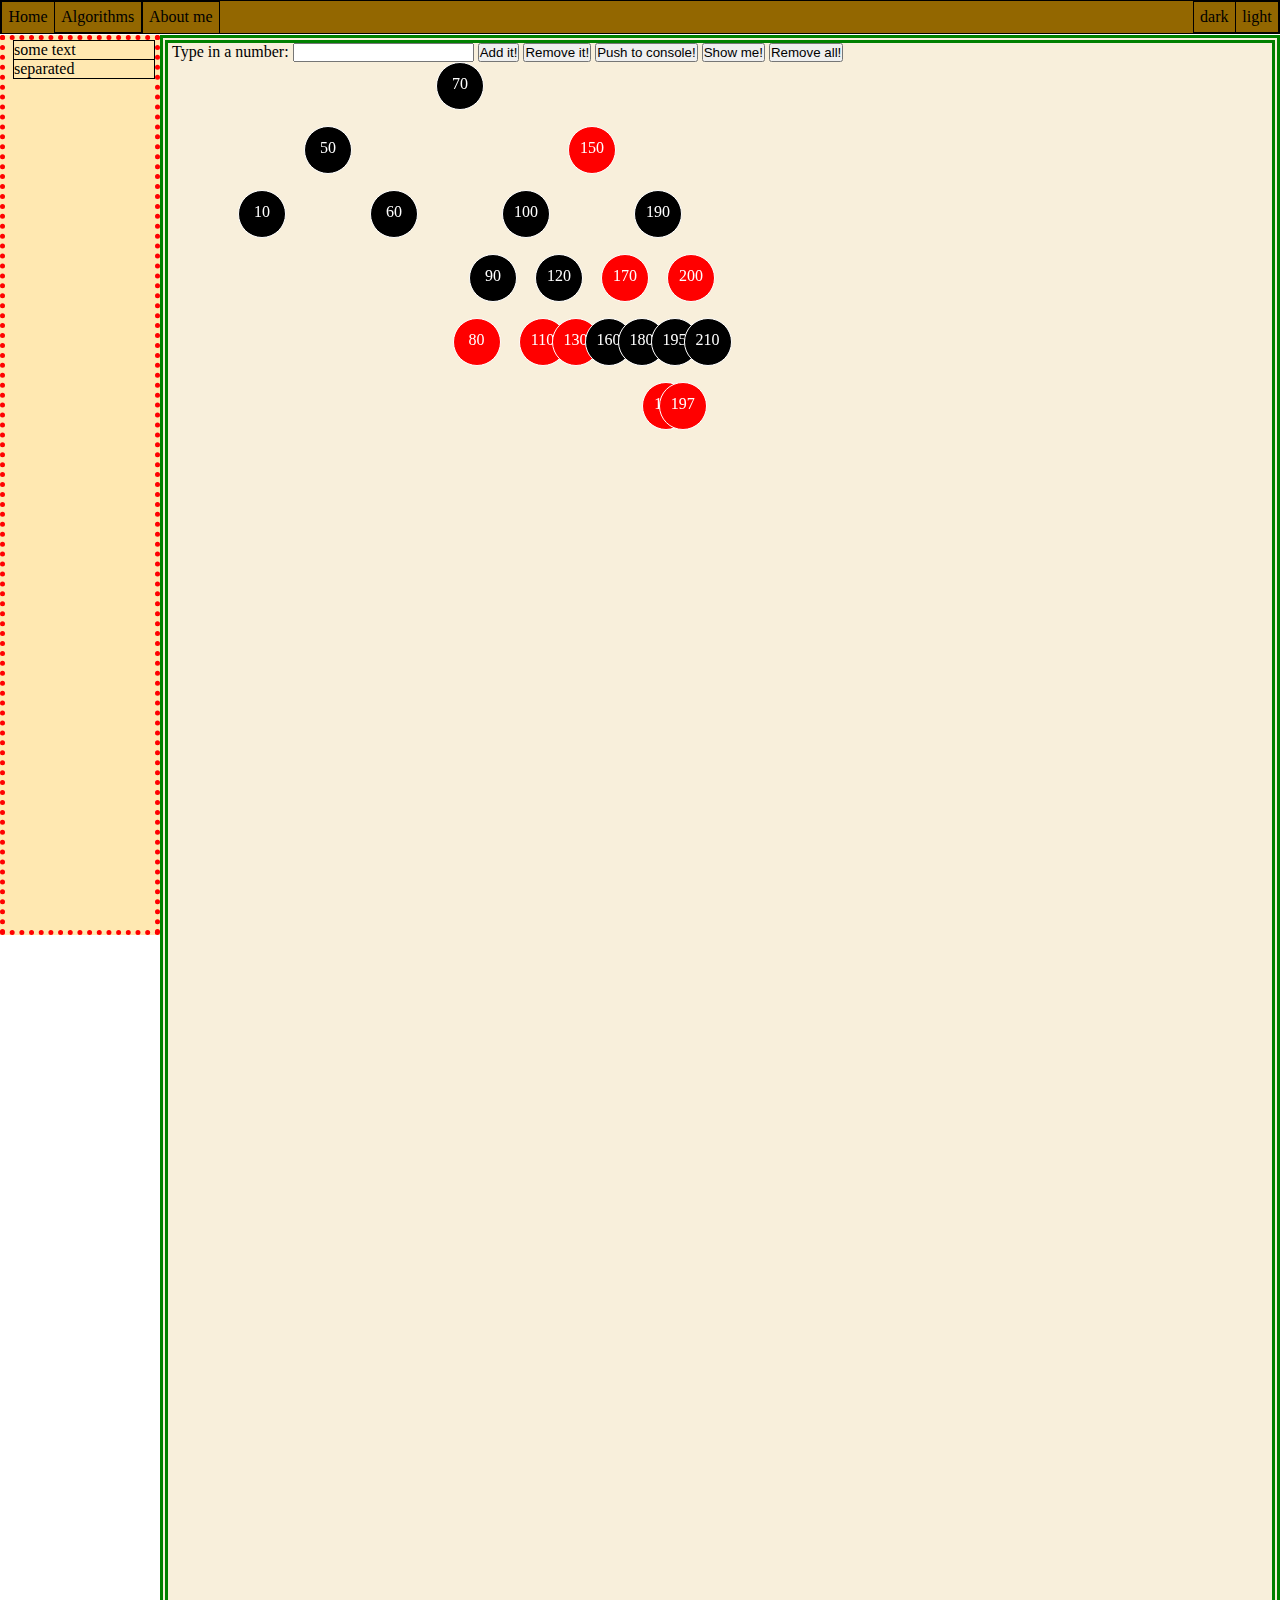
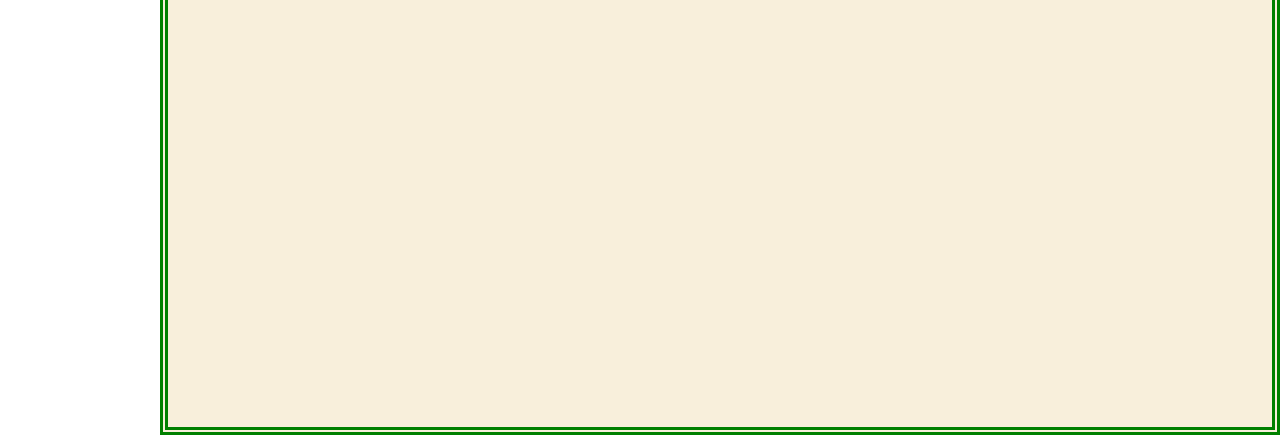
==== pages/red-black.html @ ff17ef32 "add" ====
<!DOCTYPE html>
<html lang="en">
  <head>
    <meta charset="UTF-8" />
    <meta http-equiv="X-UA-Compatible" content="IE=edge" />
    <meta name="viewport" content="width=device-width, initial-scale=1.0" />
    <link href="/styles/basic.css" rel="stylesheet" />
    <link href="/styles/light.css" id="changeStyle" rel="stylesheet" />
    <link href="/styles/redblacktrees.css" rel="stylesheet" />
    <title>Red Black Trees</title>
  </head>
  <body onload="startTrees()">
    <header>
      <ul>
        <a href="/index.html">
          <li><p>Home</p></li>
        </a>
        <li class="drop-down">
          Algorithms
          <ul>
            <a href="/pages/red-black.html"><li>Red-Black Trees</li></a>
          </ul>
        </li>
        <a href="#nieWiemKimJestem"><li>About me</li></a>
      </ul>
      <ul class="motive">
        <li onclick="changeMotiveToDark()">dark</li>
        <li onclick="changeMotiveToLight()">light</li>
      </ul>
    </header>
    <div id="main">
      <div id="left">
        <ul>
          <li>some text</li>
          <li>separated</li>
        </ul>
      </div>
      <div id="right">
        <label for="input">Type in a number:</label>
        <input type="number" id="givenumber" name="input" />
        <button type="button" onclick="simplyAdd()">Add it!</button>
        <button type="button" onclick="simplyRemove()">Remove it!</button>
        <button type="button" onclick="simplyPush()">Push to console!</button>
        <button type="button" onclick="drawTree()">Show me!</button>
        <button type="button" onclick="killTree()">Remove all!</button>
        
        
        <div id="fortree">
        <!--  <span class="black node"><p>cunt</p></span>
        </div>
        <table>
          <tr><th class="black node">2</th></tr>
          <tr><th class="red node">1</th><th class="red node">3</th></tr>

        </table>-->

        </div>
      </div>

    </div>
    <div id="nieWiemKimJestem"></div>
  </body>
  <footer>
    <script src="/scripts/doathing.js"></script>
    <script src="/scripts/redblacktrees.js"></script>
  </footer>
</html>
---- styles/basic.css ----
* {
  box-sizing: border-box;
  padding: 0;
  margin: 0;
}

header{
  display: flex;
  justify-content: space-between;
  width: 100%;
  height: 2.1em;
}

header ul {
  display: inline-flex;
  flex-direction: row;
}
/*
header ul li:first-child
{
}*/

header ul li{
  list-style-type: none;
  cursor: pointer;
  padding: 0.4em;
}

.drop-down ul{
  visibility: hidden;
  position: absolute;
  top:2em;
  left:3.4em;
  z-index: 2;
}

.drop-down:hover ul{
  visibility: visible;
}




#main{
  display: flex;
  align-content: stretch;
  padding-top: 1px;
  width: 100%;
}

#right{
  padding-left: 0.25em;
  flex-grow: 1;
  height: 2000px;
  border-style: solid;
  border-width: 0.5em;
}


#left{
  padding-left: 0.5em;
  height: 100vh;
  min-width: 10em;
  position:sticky;
  top: 0;
  border-style: solid;
  border-width: 5px;
}
/*
#left ul li:first-child{
}*/

#left ul li{
  list-style-type: none;
}

.grid{
    display: grid;
}

.flex{
  display: flex;
}
---- styles/light.css ----
*{
  color:black;
  text-decoration: none;
}
header{
  background-color: #936700;
  border: rgb(0, 0, 0) solid 1px;
}

header ul li:first-child
{
  border: black solid 1px;
}

header ul li{
    border-width: 1px 1px 1px 0px;
    border-color: black;
    border-style: solid;
}

header ul li:hover{
  background-color: #6a4b01;
}

#right{
  background-color: #f8efdb;
  border-color: green;
  border-style: double;
}

#left{
  background-color: #ffe8b1;
  border-color: red;
  border-style: dotted;
}

#left ul li:first-child{
  border: black solid 1px;
}

#left ul li{
  border-width: 0 1px 1px;
  border-color: black;
  border-style: solid;
}

header .drop-down ul{
  background-color: #936700;
}
---- styles/redblacktrees.css ----
.root{
    --arrow-width: 0.1em;
    --size-of-node: 3em;
}

.node{ 
    display: inline-block;
    width: 3em;    
    height: 3em;
    /* width: var(--size-of-node);    
    height: var(--size-of-node); */
    color:pink;
    border: 1px solid white;
    border-radius: 50%;
    text-align: center;
    position: absolute;
    z-index: 2;
}

.node:hover{
    z-index: 4;
    /* width: 3.5em;    
    height: 3.5em; */

}

.node > p{
    display: inline-block;
    vertical-align: -70%; 
    /* ^^ only works for 3em for some freason */
    color:white;
    z-index: 3;
}

/* .node:hover > p{
    vertical-align: -96%; 
     /* only works for 3.5em for some freason 
} */


.red{
    background-color: red;
}

.black{
    background-color: black;
}

.none{
    visibility: hidden;
}

.line-box{
    display: inline-block;
    position: absolute;
    background-color: red;
}

.l-left{
    background: linear-gradient(to bottom right, white 0%, white calc(50% - 0.1em), black calc(50% - 0.1em), black calc(50% + 0.1em), white calc(50% + 0.1em), white 100%);
}

.l-right{
    background: linear-gradient(to bottom left, white 0%, white calc(50% - 0.1em), black calc(50% - 0.1em), black calc(50% + 0.1em), white calc(50% + 0.1em), white 100%);
}

#fortree{
    overflow-x: scroll;
    overflow-y: visible;
    height: fit-content;
    position: relative;
    z-index: 1;
}
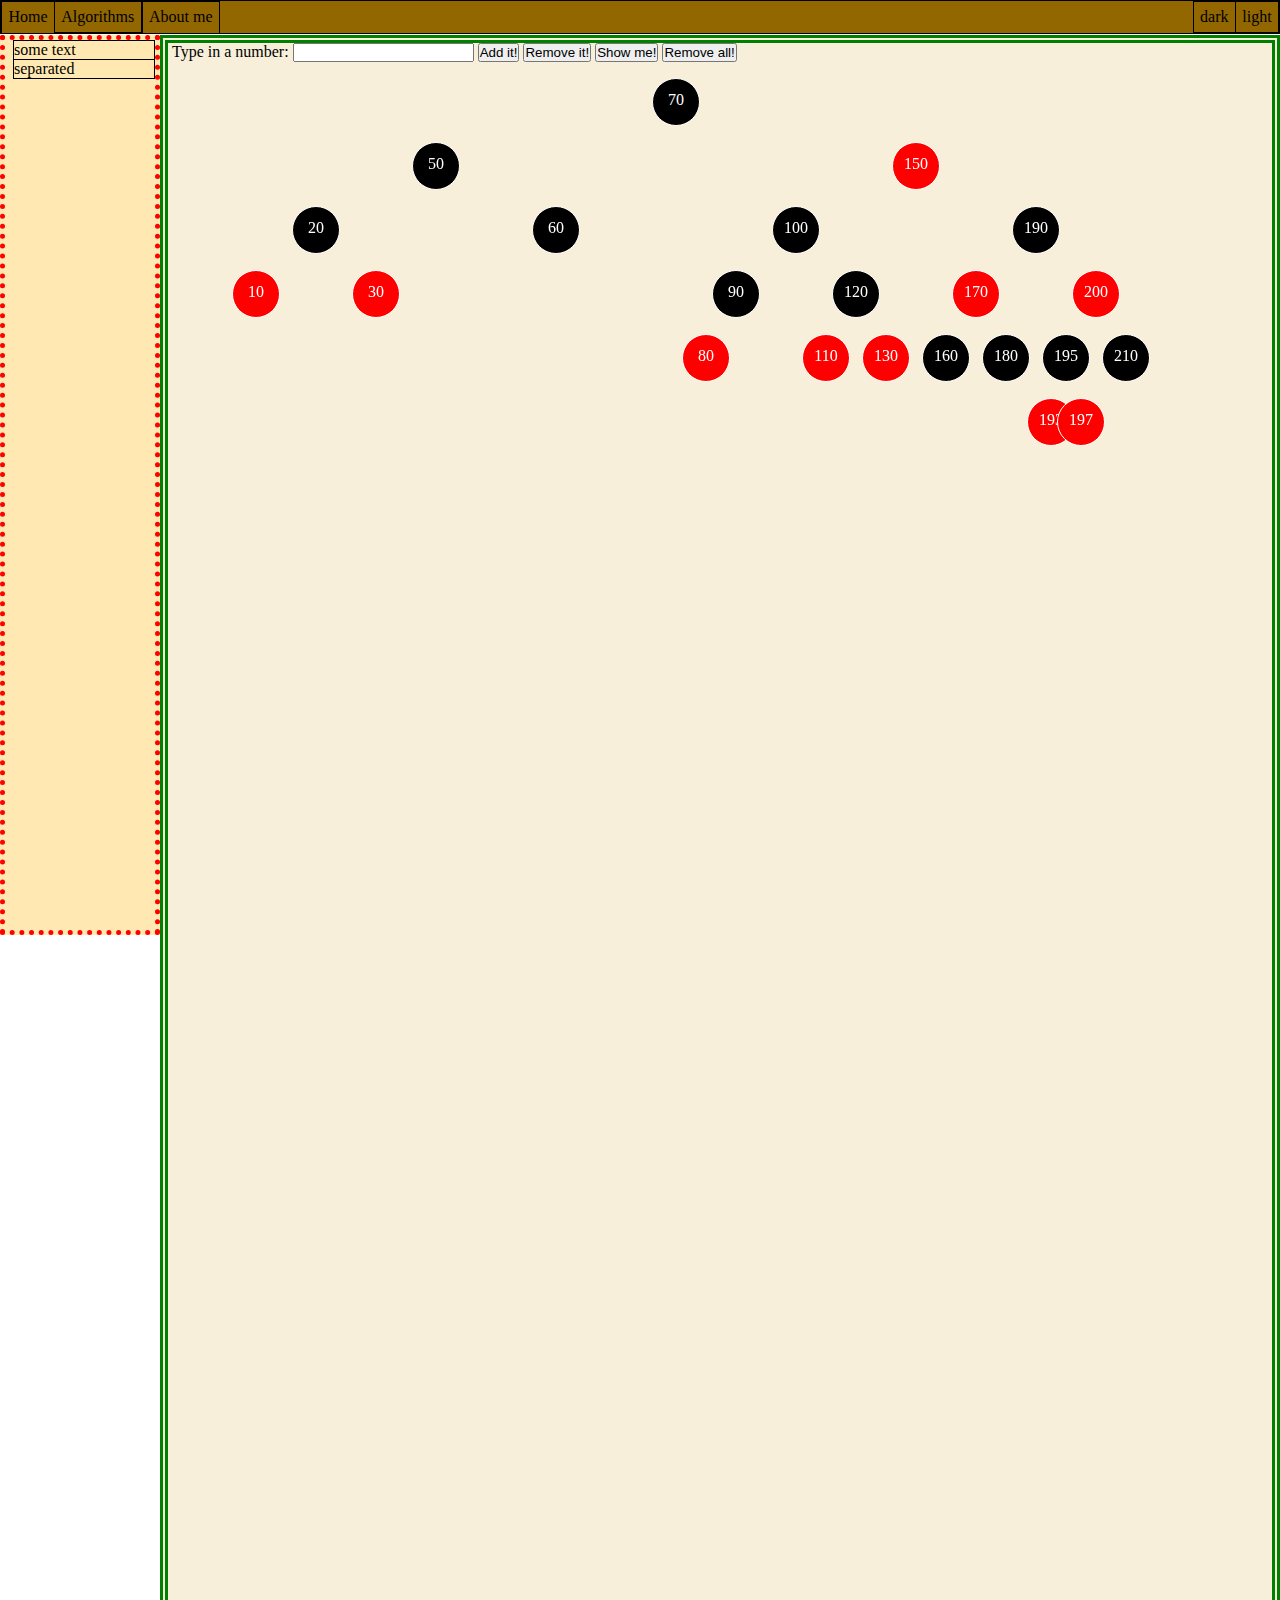
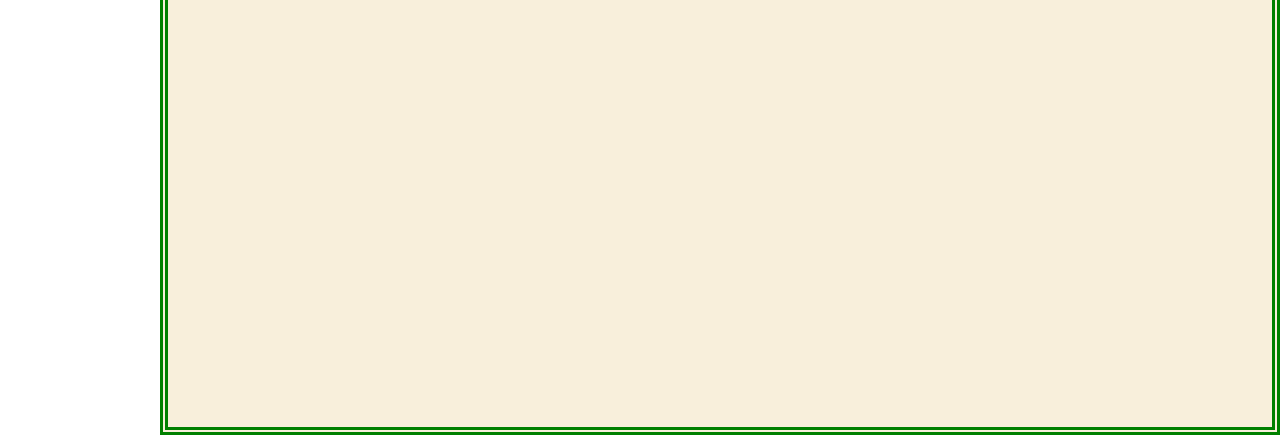
==== commit 6af85da1: "fix" ====
--- a/pages/red-black.html
+++ b/pages/red-black.html
@@ -38,25 +38,15 @@
       <div id="right">
         <label for="input">Type in a number:</label>
         <input type="number" id="givenumber" name="input" />
-        <button type="button" onclick="simplyAdd()">Add it!</button>
-        <button type="button" onclick="simplyRemove()">Remove it!</button>
-        <button type="button" onclick="simplyPush()">Push to console!</button>
-        <button type="button" onclick="drawTree()">Show me!</button>
-        <button type="button" onclick="killTree()">Remove all!</button>
+        <button type="button" id="add-btn" class="btn">Add it!</button>
+        <button type="button" id="rem-btn" class="btn">Remove it!</button>
+        <!--<button type="button" onclick="simplyPush()">Push to console!</button> -->
+        <button type="button" id="hig-btn" class="btn">Show me!</button>
+        <button type="button" id="kil-btn" class="btn">Remove all!</button>
         
         
-        <div id="fortree">
-        <!--  <span class="black node"><p>cunt</p></span>
-        </div>
-        <table>
-          <tr><th class="black node">2</th></tr>
-          <tr><th class="red node">1</th><th class="red node">3</th></tr>
-
-        </table>-->
-
-        </div>
+        <div id="fortree"></div>
       </div>
-
     </div>
     <div id="nieWiemKimJestem"></div>
   </body>
--- a/styles/redblacktrees.css
+++ b/styles/redblacktrees.css
@@ -15,10 +15,11 @@
     text-align: center;
     position: absolute;
     z-index: 2;
+    overflow: hidden;
 }
 
 .node:hover{
-    z-index: 4;
+    z-index: 5;
     /* width: 3.5em;    
     height: 3.5em; */
 
@@ -46,6 +47,19 @@
     background-color: black;
 }
 
+.highlight{
+    box-shadow: 0 0 15px rgb(255 ,0 ,0);
+    width: 4em;    
+    height: 4em;
+    z-index: 4;
+}
+
+.highlight > p{
+    vertical-align: -105%;
+    font-size: 1.2rem;
+}
+
+
 .none{
     visibility: hidden;
 }
@@ -57,11 +71,11 @@
 }
 
 .l-left{
-    background: linear-gradient(to bottom right, white 0%, white calc(50% - 0.1em), black calc(50% - 0.1em), black calc(50% + 0.1em), white calc(50% + 0.1em), white 100%);
+    background: linear-gradient(to bottom right, white 0%, white 49.5%, black 49.5%, black 50.5%, white 50.5%, white 100%);
 }
 
 .l-right{
-    background: linear-gradient(to bottom left, white 0%, white calc(50% - 0.1em), black calc(50% - 0.1em), black calc(50% + 0.1em), white calc(50% + 0.1em), white 100%);
+    background: linear-gradient(to bottom left, white 0%, white 49.5%, black 49.5%, black 50.5%, white 50.5%, white 100%);
 }
 
 #fortree{
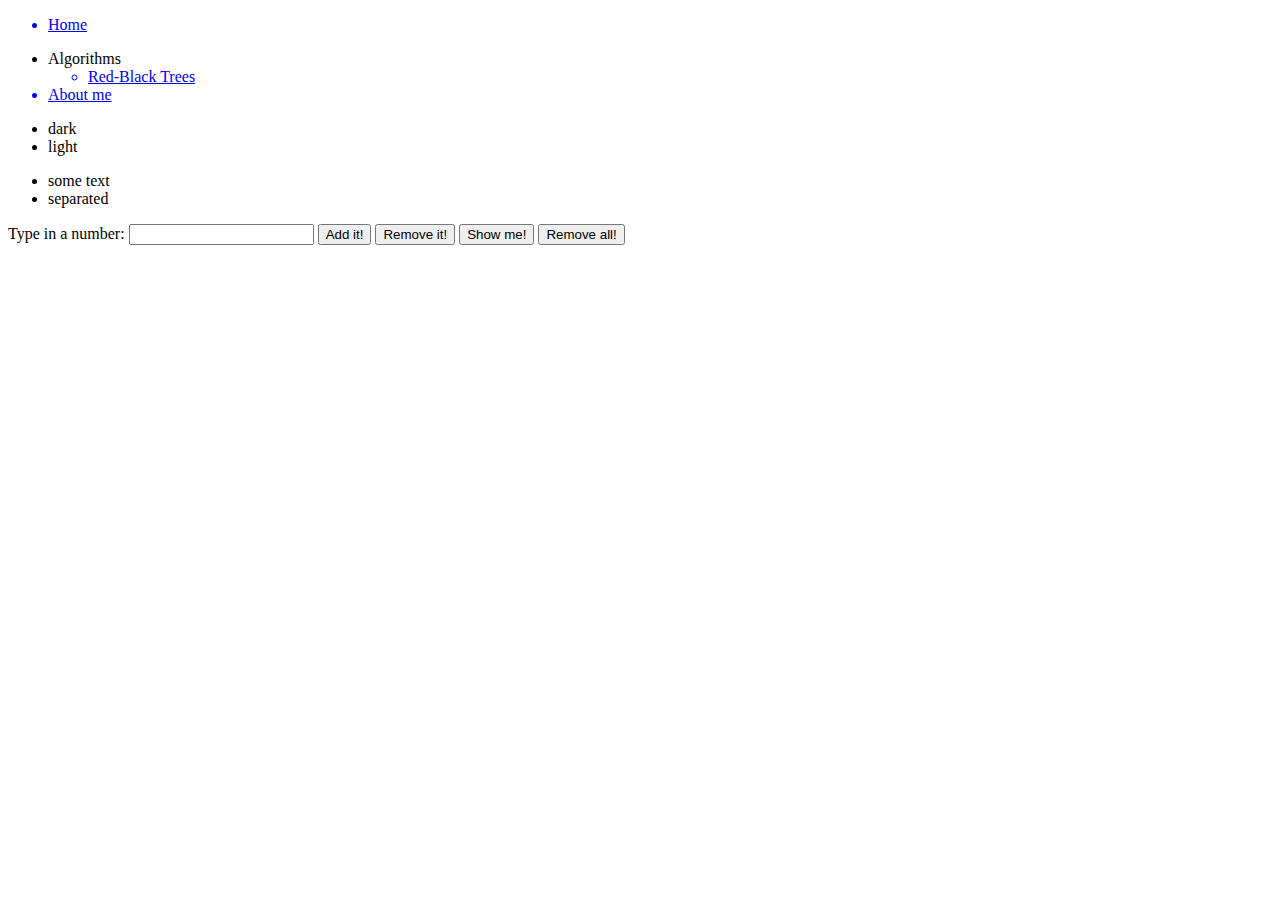
==== commit c4365f8c: "Update red-black.html" ====
--- a/pages/red-black.html
+++ b/pages/red-black.html
@@ -4,9 +4,9 @@
     <meta charset="UTF-8" />
     <meta http-equiv="X-UA-Compatible" content="IE=edge" />
     <meta name="viewport" content="width=device-width, initial-scale=1.0" />
-    <link href="/styles/basic.css" rel="stylesheet" />
-    <link href="/styles/light.css" id="changeStyle" rel="stylesheet" />
-    <link href="/styles/redblacktrees.css" rel="stylesheet" />
+    <link href="/black-red-trees/styles/basic.css" rel="stylesheet" />
+    <link href="/black-red-trees/styles/light.css" id="changeStyle" rel="stylesheet" />
+    <link href="/black-red-trees/styles/redblacktrees.css" rel="stylesheet" />
     <title>Red Black Trees</title>
   </head>
   <body onload="startTrees()">
@@ -51,7 +51,7 @@
     <div id="nieWiemKimJestem"></div>
   </body>
   <footer>
-    <script src="/scripts/doathing.js"></script>
-    <script src="/scripts/redblacktrees.js"></script>
+    <script src="/black-red-trees/scripts/doathing.js"></script>
+    <script src="/black-red-trees/scripts/redblacktrees.js"></script>
   </footer>
 </html>
